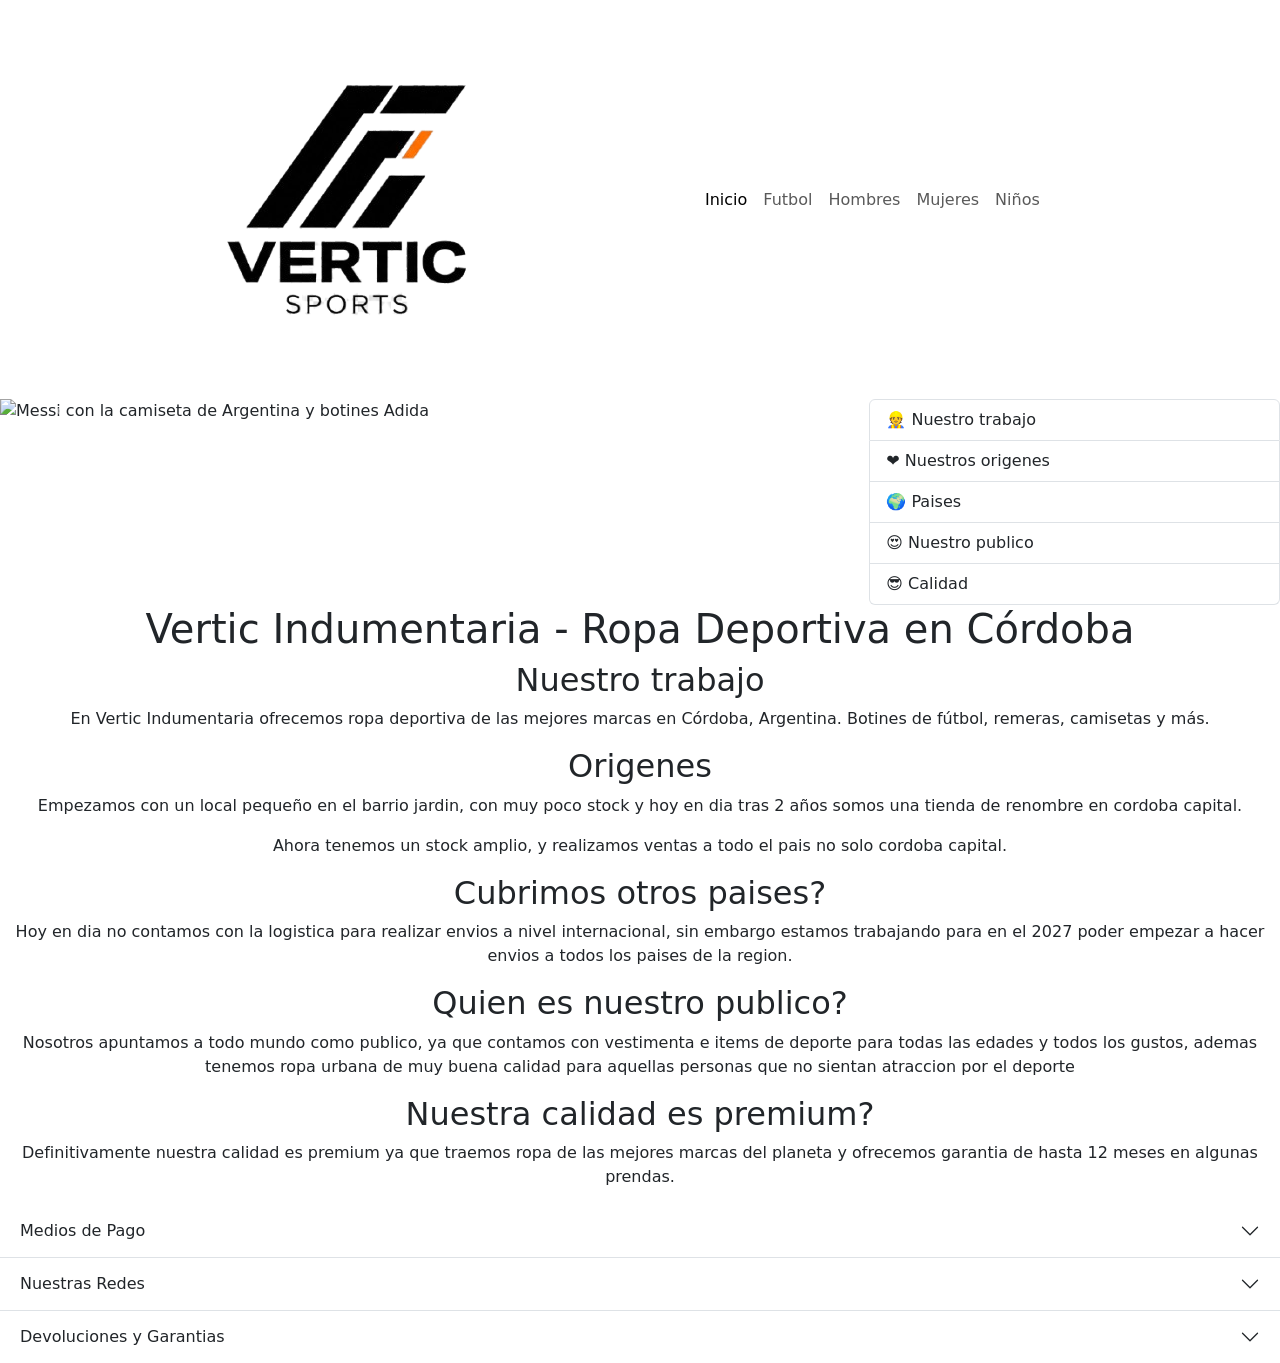
==== index.html @ 4e9f475f "fix: Optimizacion de la pagina para mejorar el SEO" ====
<!DOCTYPE html>
<html lang="es">

<head>
    <meta charset="UTF-8">
    <meta name="viewport" content="width=device-width, initial-scale=1.0">
    <title>Vertic Indumentaria | Tienda de Ropa Deportiva en Argentina</title>

    <!--BOOTSTRAP-->
    <link href="https://cdn.jsdelivr.net/npm/bootstrap@5.3.8/dist/css/bootstrap.min.css" rel="stylesheet"
        integrity="sha384-sRIl4kxILFvY47J16cr9ZwB07vP4J8+LH7qKQnuqkuIAvNWLzeN8tE5YBujZqJLB" crossorigin="anonymous">

    <!--CSS-->
    <link rel="stylesheet" href="css/styles.css">

    <!--SEO-->
    <meta name="description" content="Vertic, tu tienda de indumentaria deportiva en Córdoba, Argentina. Primera calidad y envíos a todo el país. ¡Bienvenido!">
    <meta name="keywords" content="ropa deportiva, botines de futbol, remeras de futbol, tienda de ropa, indumentaria deportiva">
    <meta name="author" content="Tobias Uriel Andrada Apto">
    <meta name="robots" content="index, follow">
</head>

<body>
    <header>
        <nav class="navbar navbar-expand-lg ">
            <div class="container-fluid">
                <!--LOGO DE MI SITIO-->
                <a class="navbar-brand" href="index.html">
                    <img src="assets/logo/logoVertic.png" alt="Logo de Vertic indumentaria" class="img-fluid">
                </a>
                <button class="navbar-toggler btn-adidas" type="button" data-bs-toggle="collapse"
                    data-bs-target="#navbarNav" aria-controls="navbarNav" aria-expanded="false"
                    aria-label="Toggle navigation">
                    <span class="navbar-toggler-icon"></span>
                </button>
                <div class="collapse navbar-collapse" id="navbarNav">
                    <ul class="navbar-nav">
                        <li class="nav-item">
                            <a class="nav-link active" aria-current="page" href="#">Inicio</a>
                        </li>
                        <li class="nav-item">
                            <a class="nav-link" href="pages/futbol.html">Futbol</a>
                        </li>
                        <li class="nav-item">
                            <a class="nav-link" href="pages/hombre.html">Hombres</a>
                        </li>
                        <li class="nav-item">
                            <a class="nav-link" href="pages/mujer.html">Mujeres</a>
                        </li>
                        <li class="nav-item">
                            <a class="nav-link" href="pages/kids.html">Niños</a>
                        </li>
                    </ul>
                </div>
            </div>
        </nav>
    </header>

    <main class="index-main">
        <!--Fila 1: Carousel + ScrollSpy(escritorio). Carousel (mobile)-->
        <div class="row index-row1">
            <!--Columna 1: Carousel(8 columnas en desktop y 12 en mobile)-->
            <div class="col-12 col-lg-8">
                <div id="carouselExample" class="carousel slide">
                    <div class="carousel-inner">
                        <div class="carousel-item active">
                            <img src="assets/publicidad/publicidad1.jpg" class="d-block w-100" alt="Messi con la camiseta de Argentina y botines Adida">
                        </div>
                        <div class="carousel-item">
                            <img src="assets/publicidad/publicidad2.jpg" class="d-block w-100" alt="Colaboracion entre adidas y Di Maria en la seleccionargentina">
                        </div>
                        <div class="carousel-item">
                            <img src="assets/publicidad/publicidad3.jpg" class="d-block w-100" alt="Cartel publicitario de ropa deportiva adidas">
                        </div>
                        <div class="carousel-item">
                            <img src="assets/publicidad/publicidad4.jpg" class="d-block w-100" alt="Publicidad del mundial 2026 con muchas estrellas como messi, kaka, kross, zidane, entre otros">
                        </div>
                        <div class="carousel-item">
                            <img src="assets/publicidad/publicidad5.jpg" class="d-block w-100" alt="imagen de una mujer modelando ropa adidas urbana">
                        </div>
                        <div class="carousel-item">
                            <img src="assets/publicidad/publicidad6.jpg" class="d-block w-100" alt="Campaña adidas de ropa para embarazadas">
                        </div>
                    </div>

                    <button class="carousel-control-prev" type="button" data-bs-target="#carouselExample"
                        data-bs-slide="prev">
                        <span class="carousel-control-prev-icon" aria-hidden="true"></span>
                        <span class="visually-hidden">Previous</span>
                    </button>
                    <button class="carousel-control-next" type="button" data-bs-target="#carouselExample"
                        data-bs-slide="next">
                        <span class="carousel-control-next-icon" aria-hidden="true"></span>
                        <span class="visually-hidden">Next</span>
                    </button>
                </div>
            </div>
            <!--Columna 2: ScrollSpy(4 columnas en escritorio y oculto en mobile)-->
            <div class="col-12 col-lg-4 d-none d-lg-block guiaIndice">
                <div class="sticky-top" style="top: 20px;">
                    <div id="list-example" class="list-group">
                        <a class="list-group-item list-group-item-action" href="#list-item-1">👷 Nuestro trabajo</a>
                        <a class="list-group-item list-group-item-action" href="#list-item-2">❤️ Nuestros origenes</a>
                        <a class="list-group-item list-group-item-action" href="#list-item-3">🌍 Paises</a>
                        <a class="list-group-item list-group-item-action" href="#list-item-4">😍 Nuestro publico</a>
                        <a class="list-group-item list-group-item-action" href="#list-item-5">😎 Calidad</a>
                    </div>
                </div>
            </div>
        </div>
        <!--FILA N°2-->
        <div class="row">
            <section class="col-12 text-center textoInformativo">
                <h1 class="tituloIndex">Vertic Indumentaria - Ropa Deportiva en Córdoba</h1>
                <article>
                    <h2 id="list-item-1">Nuestro trabajo</h2>
                    <p>En Vertic Indumentaria ofrecemos ropa deportiva de las mejores marcas en Córdoba, Argentina. Botines de fútbol, remeras, camisetas y más.</p>
                </article>
                <article>
                    <h2 id="list-item-2">Origenes</h2>
                    <p>Empezamos con un local pequeño en el barrio jardin, con muy poco stock y hoy en dia tras 2 años somos una tienda de renombre en cordoba capital.</p>
                    <p>Ahora tenemos un stock amplio, y realizamos ventas a todo el pais no solo cordoba capital.</p>
                </article>
                <article>
                    <h2 id="list-item-3">Cubrimos otros paises?</h2>
                    <p>Hoy en dia no contamos con la logistica para realizar envios a nivel internacional, sin embargo estamos trabajando para en el 2027 poder empezar a hacer envios a todos los paises de la region.
                    </p>
                </article>
                <article>
                    <h2 id="list-item-4">Quien es nuestro publico?</h2>
                    <p>Nosotros apuntamos a todo mundo como publico, ya que contamos con vestimenta e items de deporte para
                        todas las edades y todos los gustos, ademas tenemos ropa urbana de muy buena calidad para
                        aquellas personas que no sientan atraccion por el deporte</p>
                </article>
                <article>
                    <h2 id="list-item-5">Nuestra calidad es premium?</h2>
                    <p>Definitivamente nuestra calidad es premium ya que traemos ropa de las mejores marcas del planeta y ofrecemos garantia de hasta 12 meses en algunas prendas.</p>
                </article>
            </section>

        </div>
    </main>

    <footer>
        <div class="accordion accordion-flush" id="accordionFlushExample">
            <div class="accordion-item">
                <h2 class="accordion-header">
                    <button class="accordion-button collapsed" type="button" data-bs-toggle="collapse"
                        data-bs-target="#flush-collapseOne" aria-expanded="false" aria-controls="flush-collapseOne">
                        Medios de Pago
                    </button>
                </h2>
                <div id="flush-collapseOne" class="accordion-collapse collapse" data-bs-parent="#accordionFlushExample">
                    <div class="accordion-body">
                        <p>
                            Recibimos efectivo ofreciendo un descuento del 10% en todos los productos.
                            Recibimos tarjetas de credito visa o mastercard ofreciendo 12 cuotas sin interes.
                        </p> 
                    </div>
                </div>
            </div>
            <div class="accordion-item">
                <h2 class="accordion-header">
                    <button class="accordion-button collapsed" type="button" data-bs-toggle="collapse"
                        data-bs-target="#flush-collapseTwo" aria-expanded="false" aria-controls="flush-collapseTwo">
                        Nuestras Redes
                    </button>
                </h2>
                <div id="flush-collapseTwo" class="accordion-collapse collapse" data-bs-parent="#accordionFlushExample">
                    <div class="accordion-body">
                        <ul class="listaRedes">
                            <li><a href="https://www.instagram.com/?hl=es" target="_blank">Instagram</a></li>
                            <li><a href="https://www.facebook.com" target="_blank">Facebook</a></li>
                            <li><a href="https://ar.pinterest.com/" target="_blank">Pinterest</a></li>
                            <li><a href="https://x.com/?lang=es" target="_blank">X (twitter)</a></li>
                        </ul>
                    </div>
                </div>
            </div>
            <div class="accordion-item">
                <h2 class="accordion-header">
                    <button class="accordion-button collapsed" type="button" data-bs-toggle="collapse"
                        data-bs-target="#flush-collapseThree" aria-expanded="false" aria-controls="flush-collapseThree">
                        Devoluciones y Garantias
                    </button>
                </h2>
                <div id="flush-collapseThree" class="accordion-collapse collapse"
                    data-bs-parent="#accordionFlushExample">
                    <div class="accordion-body">
                        <p>
                            Tenemos una garantia en nuestros productos que oscilan desde los 6 meses hasta los 12 meses segun el producto.
                            Las devoluciones seran aceptadas en un lapso de 20 dias tras la compra del producto, o tras ser recibido el producto en caso de ser comprado en nuestra pagina web.
                        </p>
                    </div>
                </div>
            </div>
        </div>
    </footer>

    <!--Bootstrap-->
    <script src="https://cdn.jsdelivr.net/npm/bootstrap@5.3.8/dist/js/bootstrap.bundle.min.js"
        integrity="sha384-FKyoEForCGlyvwx9Hj09JcYn3nv7wiPVlz7YYwJrWVcXK/BmnVDxM+D2scQbITxI"
        crossorigin="anonymous"></script>
</body>

</html>
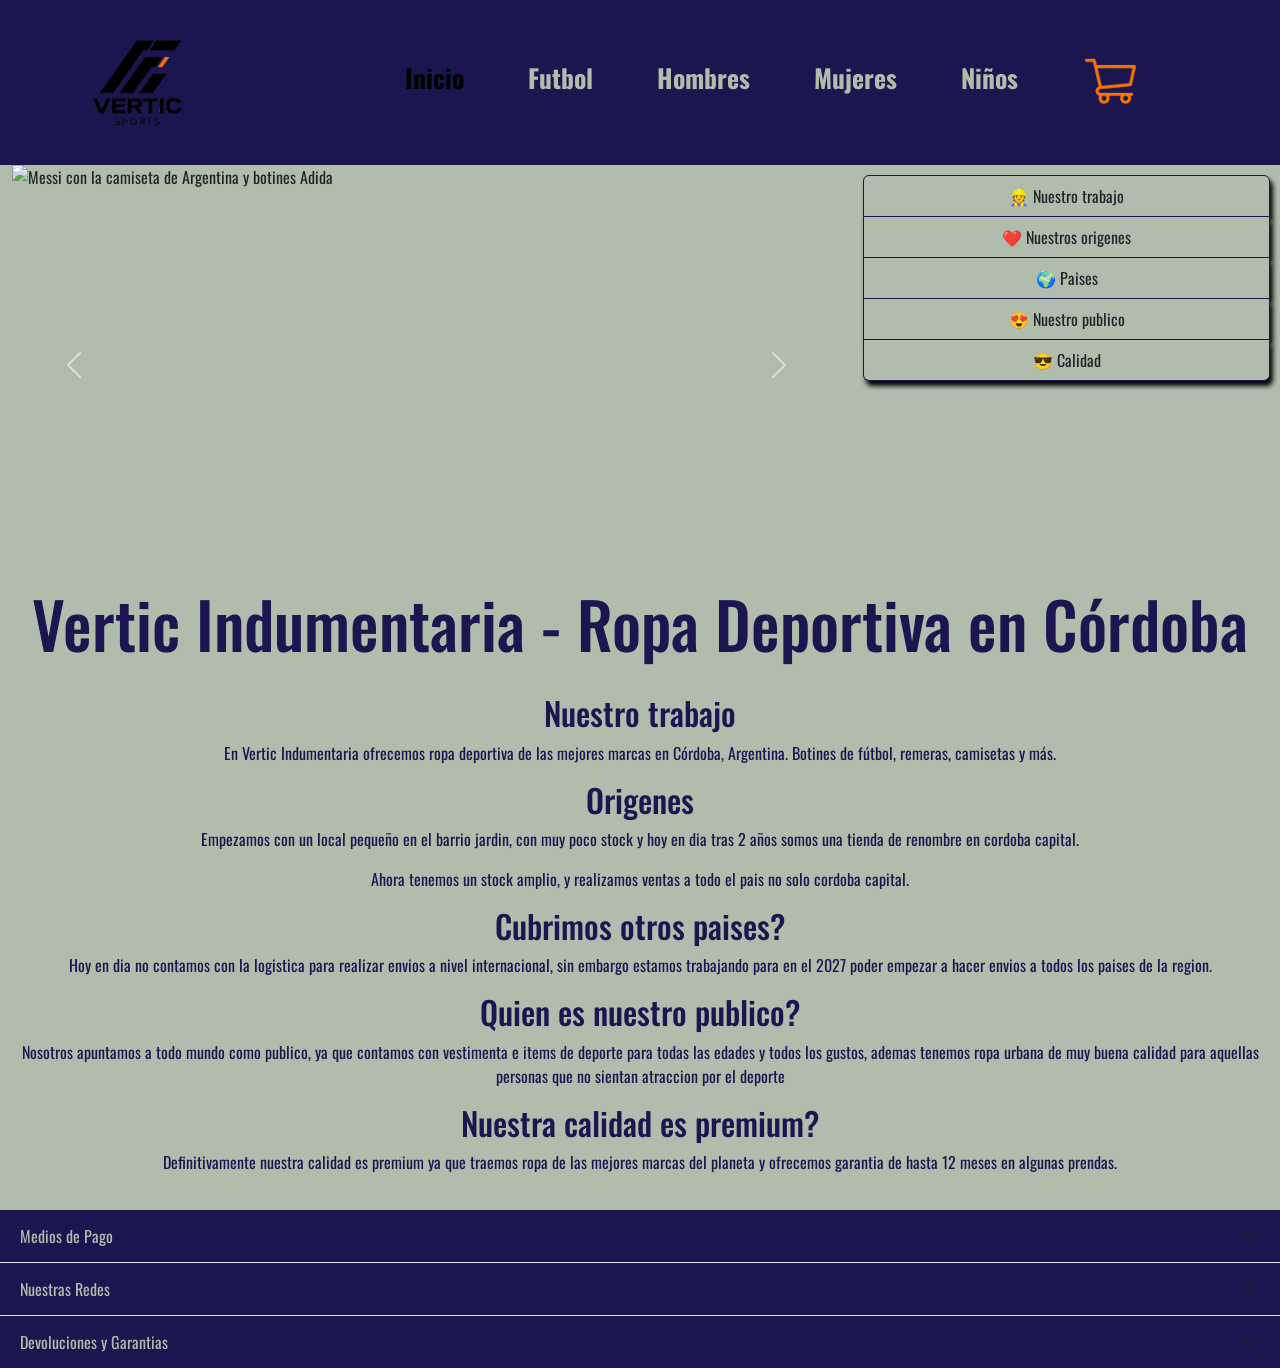
==== commit 67f95cf3: "feat: Se agrega un avance del html para el carrito, se lo incorporo en el navbar y es accesible desd" ====
--- a/index.html
+++ b/index.html
@@ -50,6 +50,11 @@
                         <li class="nav-item">
                             <a class="nav-link" href="pages/kids.html">Niños</a>
                         </li>
+                        <li class="nav-item">
+                            <a class="nav-link" href="pages/carrito.html">
+                                <img class="carrito" src="assets/logo/carrito.png" alt="logo del carrito">
+                            </a>
+                        </li>
                     </ul>
                 </div>
             </div>
--- a/css/styles.css
+++ b/css/styles.css
@@ -0,0 +1,343 @@
+@charset "UTF-8";
+/*Tipografia*/
+@import url("https://fonts.googleapis.com/css2?family=Oswald:wght@200..700&display=swap");
+/*Paleta de colores de la web*/
+* {
+  padding: 0;
+  margin: 0;
+  box-sizing: border-box;
+}
+
+body {
+  font-family: "Oswald", sans-serif;
+  background-color: #b1bdac;
+}
+
+.btn-adidas {
+  background-color: #b1bdac;
+  border: 2px #ff7300 solid;
+}
+.btn-adidas:hover {
+  background-color: #ff7300;
+}
+
+.btn-comprar {
+  background-color: #ff7300;
+  color: #1b1550;
+  border-color: #ff7300;
+}
+
+/*Estas son las cards que utilizo en las paginas con productos*/
+.card {
+  background-color: #1b1550;
+  transition: 1s ease-out;
+}
+.card:hover {
+  transform: scale(0.96);
+}
+.card .card-body {
+  color: #b1bdac;
+}
+.card .card-body h5 {
+  color: #ff7300;
+}
+
+.card_carrito {
+  border: 2px solid #1b1550;
+}
+.card_carrito img {
+  max-height: 250px;
+}
+.card_carrito h2 {
+  text-decoration: underline;
+  font-size: 1.5rem;
+}
+.card_carrito p {
+  font-size: 1rem;
+}
+.card_carrito h3 {
+  font-weight: 900;
+  font-size: 1.2rem;
+}
+
+header {
+  background-color: #1b1550;
+}
+
+/*Logo de la pagina*/
+.navbar-brand {
+  max-width: 250px;
+  flex-shrink: 1;
+  /*Permitir que el logo se encoja para que se siga viendo*/
+  transition: 0.5s ease-out;
+}
+.navbar-brand img {
+  width: 100%;
+  /*La imagen ocupa todo el ancho del contenedor*/
+  height: auto;
+  display: block;
+}
+.navbar-brand img:hover {
+  transform: scale(1.1);
+}
+
+#navbarNav {
+  width: 100%;
+}
+
+.navbar-nav {
+  width: 100%;
+  justify-content: center;
+}
+@media (min-width: 1024px) {
+  .navbar-nav {
+    gap: 3rem;
+  }
+}
+.navbar-nav .nav-link {
+  color: #b1bdac;
+  font-weight: 900;
+  font-size: clamp(1.2rem, 2vw, 3rem);
+  transition: 0.3s ease-out;
+}
+.navbar-nav .nav-link:hover {
+  color: #ff7300;
+  transform: translateX(15px);
+}
+.navbar-nav .nav-link:active {
+  color: #ff7300 !important;
+  /*Pisa el valor por defecto de bootstrap*/
+}
+@media (min-width: 1024px) {
+  .navbar-nav .nav-link:hover {
+    transform: translateY(10px);
+    margin: 0px 10px;
+  }
+}
+.navbar-nav .carrito {
+  max-width: 60px;
+}
+
+/*Estilo del main de la pagina de index*/
+.guiaIndice {
+  display: flex;
+  flex-direction: row;
+  justify-content: center;
+  align-items: center;
+  flex-wrap: nowrap;
+  flex-direction: column;
+  height: 100%;
+  overflow: hidden;
+  padding: 10px;
+}
+
+.index-main {
+  overflow: hidden;
+  width: 100%;
+}
+
+.index-row1 {
+  background-color: #b1bdac;
+  margin: 0;
+  width: 100%;
+}
+
+.textoInformativo {
+  background-color: #b1bdac;
+  color: #1b1550;
+  padding: 20px;
+}
+.textoInformativo .tituloIndex {
+  font-size: 2rem;
+  transition: 1s ease-in;
+  margin-bottom: 2rem;
+}
+.textoInformativo .tituloIndex:hover {
+  transform: scale(1.05);
+  text-decoration: underline;
+  margin: 30px auto;
+  text-shadow: 4px 4px 10px rgb(0, 0, 0);
+}
+@media (min-width: 1024px) {
+  .textoInformativo .tituloIndex {
+    font-size: 4rem;
+  }
+}
+
+/*Carousel*/
+.carousel-item {
+  background-color: #b1bdac;
+}
+.carousel-item img {
+  width: 100%;
+  height: 400px;
+  object-fit: cover; /* ← Recorta la imagen para llenar el espacio sin deformarse */
+}
+
+/*ScrollSpy*/
+#list-example .list-group-item {
+  text-align: center;
+  background-color: #b1bdac;
+  border-color: #1b1550;
+  box-shadow: 3px 5px 5px rgb(0, 0, 0);
+}
+#list-example .list-group-item-action:hover {
+  background-color: #ff7300;
+  color: #1b1550;
+}
+
+/*Pagina que contiene el estilo que de momento es utilizado en las demas pages del sitio
+por lo que esta seccion va a afectar a las pages: futbol, hombre, kids y mujer*/
+.tituloImagen {
+  color: #1b1550;
+}
+
+.figureImagen {
+  margin: 0;
+  display: inline-block;
+  max-width: 100%;
+}
+.figureImagen img {
+  display: block;
+}
+
+.filaImagen {
+  width: 100%;
+  margin: 0;
+  background-color: #b1bdac;
+}
+
+.mosaicoProductos {
+  display: grid;
+  grid-template-columns: repeat(2, 1fr);
+  width: 100%;
+  gap: 2rem;
+  margin-top: 2rem;
+  margin-bottom: 2rem;
+}
+@media (min-width: 768px) {
+  .mosaicoProductos {
+    grid-template-columns: repeat(3, 1fr);
+  }
+}
+@media (min-width: 1024px) {
+  .mosaicoProductos {
+    grid-template-columns: repeat(4, 1fr);
+  }
+}
+
+.novedades {
+  display: flex;
+  flex-direction: row;
+  justify-content: center;
+  align-items: center;
+  flex-wrap: nowrap;
+}
+.novedades p {
+  font-size: clamp(20px, 2rem, 50px);
+  font-weight: 900;
+  color: #1b1550;
+}
+.novedades .pelota {
+  width: 100px;
+  height: auto;
+  border-radius: 100%;
+  /*Animacion*/
+  animation: rodar 10s ease-in-out infinite;
+  transition: 1s;
+}
+@keyframes rodar {
+  0% {
+    transform: rotate(0deg);
+  }
+  100% {
+    transform: rotate(1440deg);
+  }
+}
+
+.mosaico_carrito {
+  display: grid;
+  grid-template-columns: 6fr 4fr;
+  color: #1b1550;
+}
+
+.columnaIzquierda {
+  display: flex;
+  flex-direction: column;
+  gap: 2rem;
+  margin: 1rem 1.5rem;
+}
+
+.infoCarrito {
+  background-color: #e9e9e9;
+  padding: 5px;
+  box-shadow: 5px 5px 4px #000000;
+  width: fit-content;
+}
+.infoCarrito h2 {
+  font-size: 1.1rem;
+}
+.infoCarrito p {
+  font-size: 1rem;
+}
+
+/*Esta es la card que va a mostrar el producto que tengo agregado al carrito
+Aca se declara la estructura que tendra, y en _cars.scss se le da el estilo*/
+.card_carrito {
+  display: grid;
+  grid-template-columns: 5fr 3fr 2fr;
+  grid-template-areas: "image nombreProd botonElim" "image descripcion botonMeg" "image botonCant precio";
+}
+.card_carrito img {
+  grid-area: image;
+}
+.card_carrito h2 {
+  grid-area: nombreProd;
+}
+.card_carrito .boton-cantidad {
+  grid-area: botonCant;
+}
+.card_carrito .boton-eliminar {
+  grid-area: botonElim;
+}
+.card_carrito p {
+  grid-area: descripcion;
+}
+.card_carrito h3 {
+  grid-area: precio;
+}
+
+/*Footer de la web*/
+footer .accordion .accordion-item {
+  background-color: #ff7300;
+  color: #1b1550;
+}
+footer .accordion .accordion-item .accordion-button {
+  background-color: #1b1550;
+  color: #b1bdac;
+}
+
+.listaRedes {
+  display: flex;
+  flex-direction: row;
+  justify-content: space-between;
+  align-items: center;
+  flex-wrap: nowrap;
+  gap: 2rem;
+  flex-wrap: wrap; /*Para que en mobile se realice el salto de linea*/
+  list-style: none;
+  margin-top: 10px;
+}
+.listaRedes a {
+  color: #ff7300;
+  background-color: #1b1550;
+  text-decoration: none;
+  padding: 10px;
+  border: 2px solid #b1bdac;
+  border-radius: 10%;
+}
+.listaRedes a:hover {
+  color: #b1bdac;
+}
+
+/*# sourceMappingURL=styles.css.map */
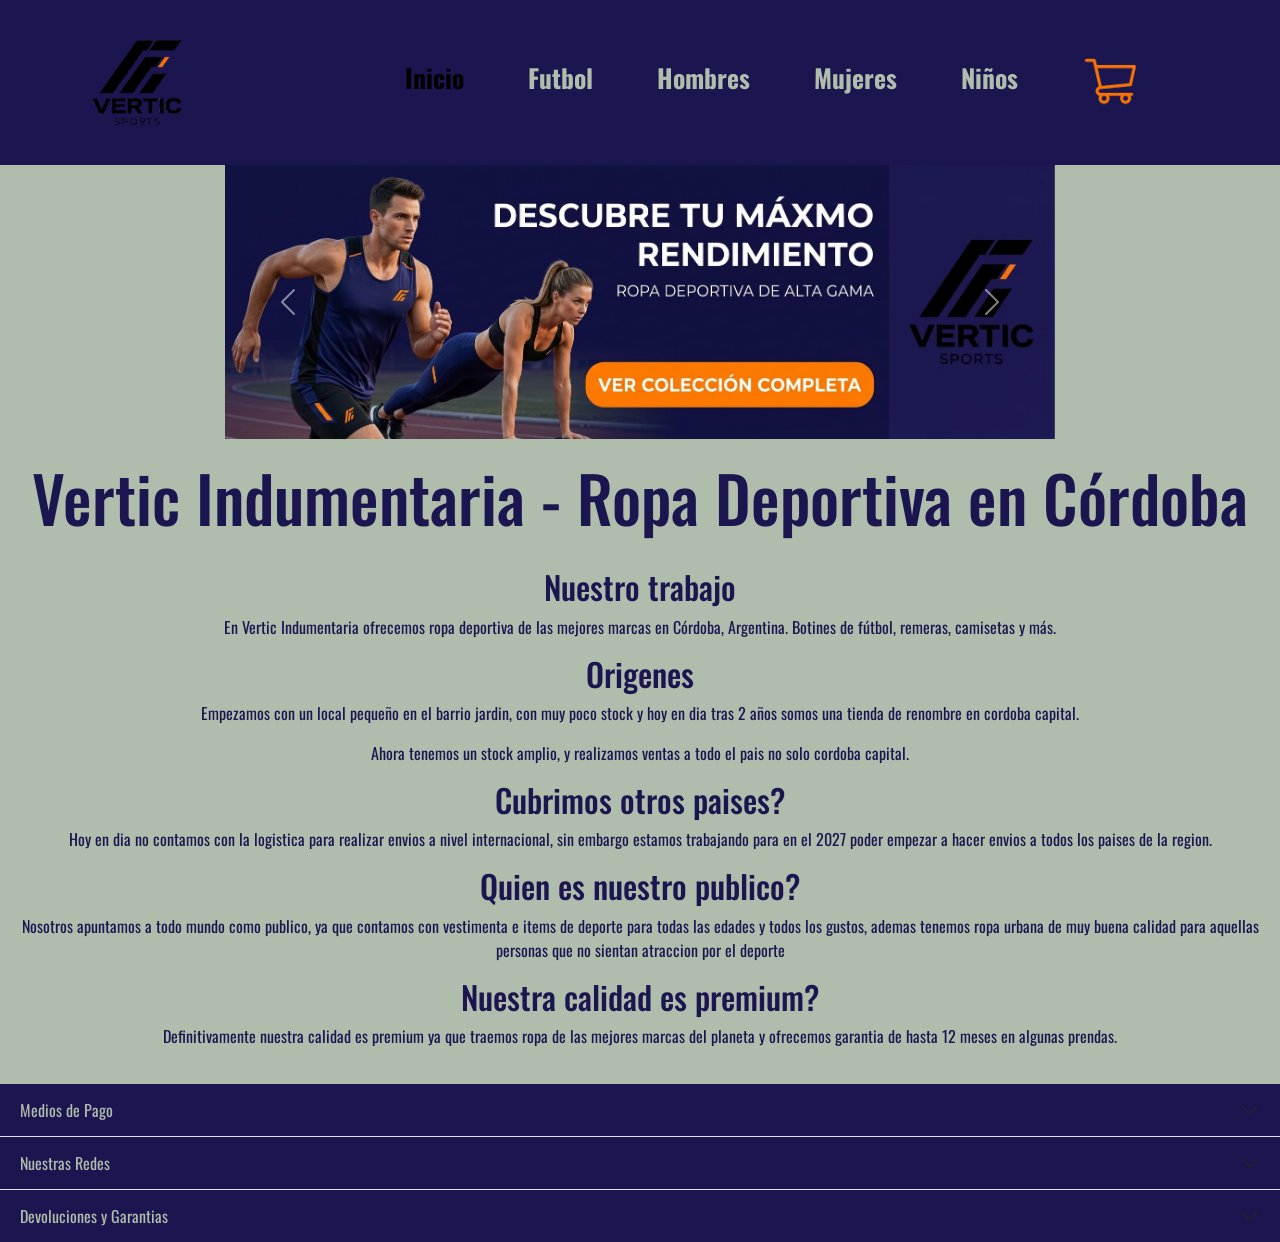
==== commit 7c804725: "fix: Correccion de letras ñ en los archivos, correccion de algunas fallas de responsividad, eliminac" ====
--- a/index.html
+++ b/index.html
@@ -14,10 +14,15 @@
     <link rel="stylesheet" href="css/styles.css">
 
     <!--SEO-->
-    <meta name="description" content="Vertic, tu tienda de indumentaria deportiva en Córdoba, Argentina. Primera calidad y envíos a todo el país. ¡Bienvenido!">
-    <meta name="keywords" content="ropa deportiva, botines de futbol, remeras de futbol, tienda de ropa, indumentaria deportiva">
+    <meta name="description"
+        content="Vertic, tu tienda de indumentaria deportiva en Córdoba, Argentina. Primera calidad y envíos a todo el país. ¡Bienvenido!">
+    <meta name="keywords"
+        content="ropa deportiva, botines de futbol, remeras de futbol, tienda de ropa, indumentaria deportiva">
     <meta name="author" content="Tobias Uriel Andrada Apto">
     <meta name="robots" content="index, follow">
+
+    <!--Animacion-->
+    <link rel="stylesheet" href="https://cdnjs.cloudflare.com/ajax/libs/animate.css/4.1.1/animate.min.css" />
 </head>
 
 <body>
@@ -52,7 +57,7 @@
                         </li>
                         <li class="nav-item">
                             <a class="nav-link" href="pages/carrito.html">
-                                <img class="carrito" src="assets/logo/carrito.png" alt="logo del carrito">
+                                <img class="carrito" src="assets/logo/carrito.png" alt="icono del carrito de compras">
                             </a>
                         </li>
                     </ul>
@@ -63,28 +68,34 @@
 
     <main class="index-main">
         <!--Fila 1: Carousel + ScrollSpy(escritorio). Carousel (mobile)-->
-        <div class="row index-row1">
+        <div class="row index-row1 justify-content-center">
             <!--Columna 1: Carousel(8 columnas en desktop y 12 en mobile)-->
             <div class="col-12 col-lg-8">
                 <div id="carouselExample" class="carousel slide">
                     <div class="carousel-inner">
                         <div class="carousel-item active">
-                            <img src="assets/publicidad/publicidad1.jpg" class="d-block w-100" alt="Messi con la camiseta de Argentina y botines Adida">
-                        </div>
-                        <div class="carousel-item">
-                            <img src="assets/publicidad/publicidad2.jpg" class="d-block w-100" alt="Colaboracion entre adidas y Di Maria en la seleccionargentina">
-                        </div>
-                        <div class="carousel-item">
-                            <img src="assets/publicidad/publicidad3.jpg" class="d-block w-100" alt="Cartel publicitario de ropa deportiva adidas">
-                        </div>
-                        <div class="carousel-item">
-                            <img src="assets/publicidad/publicidad4.jpg" class="d-block w-100" alt="Publicidad del mundial 2026 con muchas estrellas como messi, kaka, kross, zidane, entre otros">
-                        </div>
-                        <div class="carousel-item">
-                            <img src="assets/publicidad/publicidad5.jpg" class="d-block w-100" alt="imagen de una mujer modelando ropa adidas urbana">
-                        </div>
-                        <div class="carousel-item">
-                            <img src="assets/publicidad/publicidad6.jpg" class="d-block w-100" alt="Campaña adidas de ropa para embarazadas">
+                            <img src="assets/publicidad/publicidad1.jpg" class="d-block w-100"
+                                alt="Messi con la camiseta de Argentina y botines Adida">
+                        </div>
+                        <div class="carousel-item">
+                            <img src="assets/publicidad/publicidad2.jpg" class="d-block w-100"
+                                alt="Colaboracion entre adidas y Di Maria en la seleccionargentina">
+                        </div>
+                        <div class="carousel-item">
+                            <img src="assets/publicidad/publicidad3.jpg" class="d-block w-100"
+                                alt="Cartel publicitario de ropa deportiva adidas">
+                        </div>
+                        <div class="carousel-item">
+                            <img src="assets/publicidad/publicidad4.jpg" class="d-block w-100"
+                                alt="Publicidad del mundial 2026 con muchas estrellas como messi, kaka, kross, zidane, entre otros">
+                        </div>
+                        <div class="carousel-item">
+                            <img src="assets/publicidad/publicidad5.jpg" class="d-block w-100"
+                                alt="imagen de una mujer modelando ropa adidas urbana">
+                        </div>
+                        <div class="carousel-item">
+                            <img src="assets/publicidad/publicidad6.jpg" class="d-block w-100"
+                                alt="Campaña adidas de ropa para embarazadas">
                         </div>
                     </div>
 
@@ -100,46 +111,39 @@
                     </button>
                 </div>
             </div>
-            <!--Columna 2: ScrollSpy(4 columnas en escritorio y oculto en mobile)-->
-            <div class="col-12 col-lg-4 d-none d-lg-block guiaIndice">
-                <div class="sticky-top" style="top: 20px;">
-                    <div id="list-example" class="list-group">
-                        <a class="list-group-item list-group-item-action" href="#list-item-1">👷 Nuestro trabajo</a>
-                        <a class="list-group-item list-group-item-action" href="#list-item-2">❤️ Nuestros origenes</a>
-                        <a class="list-group-item list-group-item-action" href="#list-item-3">🌍 Paises</a>
-                        <a class="list-group-item list-group-item-action" href="#list-item-4">😍 Nuestro publico</a>
-                        <a class="list-group-item list-group-item-action" href="#list-item-5">😎 Calidad</a>
-                    </div>
-                </div>
-            </div>
         </div>
         <!--FILA N°2-->
         <div class="row">
             <section class="col-12 text-center textoInformativo">
-                <h1 class="tituloIndex">Vertic Indumentaria - Ropa Deportiva en Córdoba</h1>
+                <h1 class="tituloIndex animate__animated animate__backInDown">Vertic Indumentaria - Ropa Deportiva en Córdoba</h1>
                 <article>
                     <h2 id="list-item-1">Nuestro trabajo</h2>
-                    <p>En Vertic Indumentaria ofrecemos ropa deportiva de las mejores marcas en Córdoba, Argentina. Botines de fútbol, remeras, camisetas y más.</p>
+                    <p>En Vertic Indumentaria ofrecemos ropa deportiva de las mejores marcas en Córdoba, Argentina.
+                        Botines de fútbol, remeras, camisetas y más.</p>
                 </article>
                 <article>
                     <h2 id="list-item-2">Origenes</h2>
-                    <p>Empezamos con un local pequeño en el barrio jardin, con muy poco stock y hoy en dia tras 2 años somos una tienda de renombre en cordoba capital.</p>
+                    <p>Empezamos con un local pequeño en el barrio jardin, con muy poco stock y hoy en dia tras 2 años
+                        somos una tienda de renombre en cordoba capital.</p>
                     <p>Ahora tenemos un stock amplio, y realizamos ventas a todo el pais no solo cordoba capital.</p>
                 </article>
                 <article>
                     <h2 id="list-item-3">Cubrimos otros paises?</h2>
-                    <p>Hoy en dia no contamos con la logistica para realizar envios a nivel internacional, sin embargo estamos trabajando para en el 2027 poder empezar a hacer envios a todos los paises de la region.
+                    <p>Hoy en dia no contamos con la logistica para realizar envios a nivel internacional, sin embargo
+                        estamos trabajando para en el 2027 poder empezar a hacer envios a todos los paises de la region.
                     </p>
                 </article>
                 <article>
                     <h2 id="list-item-4">Quien es nuestro publico?</h2>
-                    <p>Nosotros apuntamos a todo mundo como publico, ya que contamos con vestimenta e items de deporte para
+                    <p>Nosotros apuntamos a todo mundo como publico, ya que contamos con vestimenta e items de deporte
+                        para
                         todas las edades y todos los gustos, ademas tenemos ropa urbana de muy buena calidad para
                         aquellas personas que no sientan atraccion por el deporte</p>
                 </article>
                 <article>
                     <h2 id="list-item-5">Nuestra calidad es premium?</h2>
-                    <p>Definitivamente nuestra calidad es premium ya que traemos ropa de las mejores marcas del planeta y ofrecemos garantia de hasta 12 meses en algunas prendas.</p>
+                    <p>Definitivamente nuestra calidad es premium ya que traemos ropa de las mejores marcas del planeta
+                        y ofrecemos garantia de hasta 12 meses en algunas prendas.</p>
                 </article>
             </section>
 
@@ -160,7 +164,7 @@
                         <p>
                             Recibimos efectivo ofreciendo un descuento del 10% en todos los productos.
                             Recibimos tarjetas de credito visa o mastercard ofreciendo 12 cuotas sin interes.
-                        </p> 
+                        </p>
                     </div>
                 </div>
             </div>
@@ -193,8 +197,10 @@
                     data-bs-parent="#accordionFlushExample">
                     <div class="accordion-body">
                         <p>
-                            Tenemos una garantia en nuestros productos que oscilan desde los 6 meses hasta los 12 meses segun el producto.
-                            Las devoluciones seran aceptadas en un lapso de 20 dias tras la compra del producto, o tras ser recibido el producto en caso de ser comprado en nuestra pagina web.
+                            Tenemos una garantia en nuestros productos que oscilan desde los 6 meses hasta los 12 meses
+                            segun el producto.
+                            Las devoluciones seran aceptadas en un lapso de 20 dias tras la compra del producto, o tras
+                            ser recibido el producto en caso de ser comprado en nuestra pagina web.
                         </p>
                     </div>
                 </div>
--- a/css/styles.css
+++ b/css/styles.css
@@ -11,6 +11,10 @@
 body {
   font-family: "Oswald", sans-serif;
   background-color: #b1bdac;
+  /*esto es para evitar el scroll horizontal de los titulos principales de las paginas*/
+  overflow-x: hidden;
+  width: 100%;
+  max-width: 100%;
 }
 
 .btn-adidas {
@@ -25,6 +29,65 @@
   background-color: #ff7300;
   color: #1b1550;
   border-color: #ff7300;
+}
+
+.boton-IrPagar {
+  display: flex;
+  width: 100%;
+  background-color: #ff7300;
+  border-radius: 10px;
+  justify-content: center;
+  color: #b1bdac;
+  text-decoration: none;
+  font-size: 1.5rem;
+  box-shadow: 5px 5px 4px #000000;
+}
+.boton-IrPagar:hover {
+  background-color: rgb(70%, 31.568627451%, 0%);
+  transform: scale(1.05);
+}
+.boton-IrPagar:active {
+  background-color: #1b1550;
+  color: #ff7300;
+}
+
+.boton-codPromocional {
+  display: flex;
+  width: 100%;
+  background-color: #e9e9e9;
+  box-shadow: 5px 5px 4px #000000;
+  color: #1b1550;
+  text-decoration: underline;
+  font-weight: 900;
+  padding-left: 10px;
+}
+.boton-codPromocional:hover {
+  transform: scale(1.05);
+}
+.boton-codPromocional:active {
+  color: #ff7300;
+}
+
+.btn-cantidad {
+  background-color: #b1bdac;
+  color: #1b1550;
+}
+
+/*Boton del tacho que es para eliminar un item del carrito*/
+.boton-eliminar, .boton-meGusta {
+  width: fit-content;
+  height: fit-content;
+}
+.boton-eliminar figure, .boton-meGusta figure {
+  width: fit-content;
+  height: fit-content;
+}
+.boton-eliminar figure img, .boton-meGusta figure img {
+  width: 33px;
+}
+.boton-eliminar:hover, .boton-meGusta:hover {
+  border: 1px #1b1550 solid;
+  background-color: rgb(64.176865377%, 69.6881168575%, 61.8805105935%);
 }
 
 /*Estas son las cards que utilizo en las paginas con productos*/
@@ -46,7 +109,9 @@
   border: 2px solid #1b1550;
 }
 .card_carrito img {
-  max-height: 250px;
+  width: 100%; /* ← Se adapta al ancho de su columna */
+  height: auto; /* ← Mantiene la proporción */
+  max-width: 250px; /* ← No crece más de 250px */
 }
 .card_carrito h2 {
   text-decoration: underline;
@@ -149,14 +214,7 @@
 }
 .textoInformativo .tituloIndex {
   font-size: 2rem;
-  transition: 1s ease-in;
   margin-bottom: 2rem;
-}
-.textoInformativo .tituloIndex:hover {
-  transform: scale(1.05);
-  text-decoration: underline;
-  margin: 30px auto;
-  text-shadow: 4px 4px 10px rgb(0, 0, 0);
 }
 @media (min-width: 1024px) {
   .textoInformativo .tituloIndex {
@@ -170,20 +228,8 @@
 }
 .carousel-item img {
   width: 100%;
-  height: 400px;
+  height: auto;
   object-fit: cover; /* ← Recorta la imagen para llenar el espacio sin deformarse */
-}
-
-/*ScrollSpy*/
-#list-example .list-group-item {
-  text-align: center;
-  background-color: #b1bdac;
-  border-color: #1b1550;
-  box-shadow: 3px 5px 5px rgb(0, 0, 0);
-}
-#list-example .list-group-item-action:hover {
-  background-color: #ff7300;
-  color: #1b1550;
 }
 
 /*Pagina que contiene el estilo que de momento es utilizado en las demas pages del sitio
@@ -257,15 +303,26 @@
 
 .mosaico_carrito {
   display: grid;
-  grid-template-columns: 6fr 4fr;
-  color: #1b1550;
-}
-
-.columnaIzquierda {
+  grid-template-columns: 1fr;
+  color: #1b1550;
+  /*Para tablet y desktop la misma estructura*/
+}
+@media (min-width: 768px) {
+  .mosaico_carrito {
+    grid-template-columns: 6fr 4fr;
+  }
+}
+
+.columnaIzquierda, .columnaDerecha {
   display: flex;
   flex-direction: column;
   gap: 2rem;
-  margin: 1rem 1.5rem;
+  margin: 0.5rem 1rem;
+}
+@media (min-width: 768px) {
+  .columnaIzquierda, .columnaDerecha {
+    margin: 1rem 1.5rem;
+  }
 }
 
 .infoCarrito {
@@ -274,18 +331,19 @@
   box-shadow: 5px 5px 4px #000000;
   width: fit-content;
 }
-.infoCarrito h2 {
-  font-size: 1.1rem;
-}
 .infoCarrito p {
   font-size: 1rem;
+}
+.infoCarrito p:first-child {
+  font-size: 1.1rem;
+  font-weight: 700;
 }
 
 /*Esta es la card que va a mostrar el producto que tengo agregado al carrito
 Aca se declara la estructura que tendra, y en _cars.scss se le da el estilo*/
 .card_carrito {
   display: grid;
-  grid-template-columns: 5fr 3fr 2fr;
+  grid-template-columns: 3fr 2fr 2fr;
   grid-template-areas: "image nombreProd botonElim" "image descripcion botonMeg" "image botonCant precio";
 }
 .card_carrito img {
@@ -299,12 +357,49 @@
 }
 .card_carrito .boton-eliminar {
   grid-area: botonElim;
+  justify-self: right;
+  margin-right: 0.5rem;
+  margin-top: 0.5rem;
+}
+.card_carrito .boton-meGusta {
+  grid-area: botonMeg;
+  justify-self: right;
+  margin-right: 0.5rem;
 }
 .card_carrito p {
   grid-area: descripcion;
 }
 .card_carrito h3 {
   grid-area: precio;
+  justify-self: right;
+  align-self: center;
+  margin-right: 0.5rem;
+}
+@media (min-width: 768px) {
+  .card_carrito {
+    grid-template-columns: 5fr 3fr 2fr;
+    grid-template-areas: "image nombreProd botonElim" "image descripcion botonMeg" "image botonCant precio";
+  }
+}
+
+.tituloCarrito {
+  font-size: 3rem;
+  font-weight: 900;
+}
+
+.columnaDerecha article h3 {
+  font-size: 1rem;
+  font-weight: 700;
+}
+
+.listaMetodPagos {
+  display: flex;
+  flex-direction: row;
+  list-style: none;
+}
+.listaMetodPagos li img {
+  width: 100px;
+  height: 75px;
 }
 
 /*Footer de la web*/
